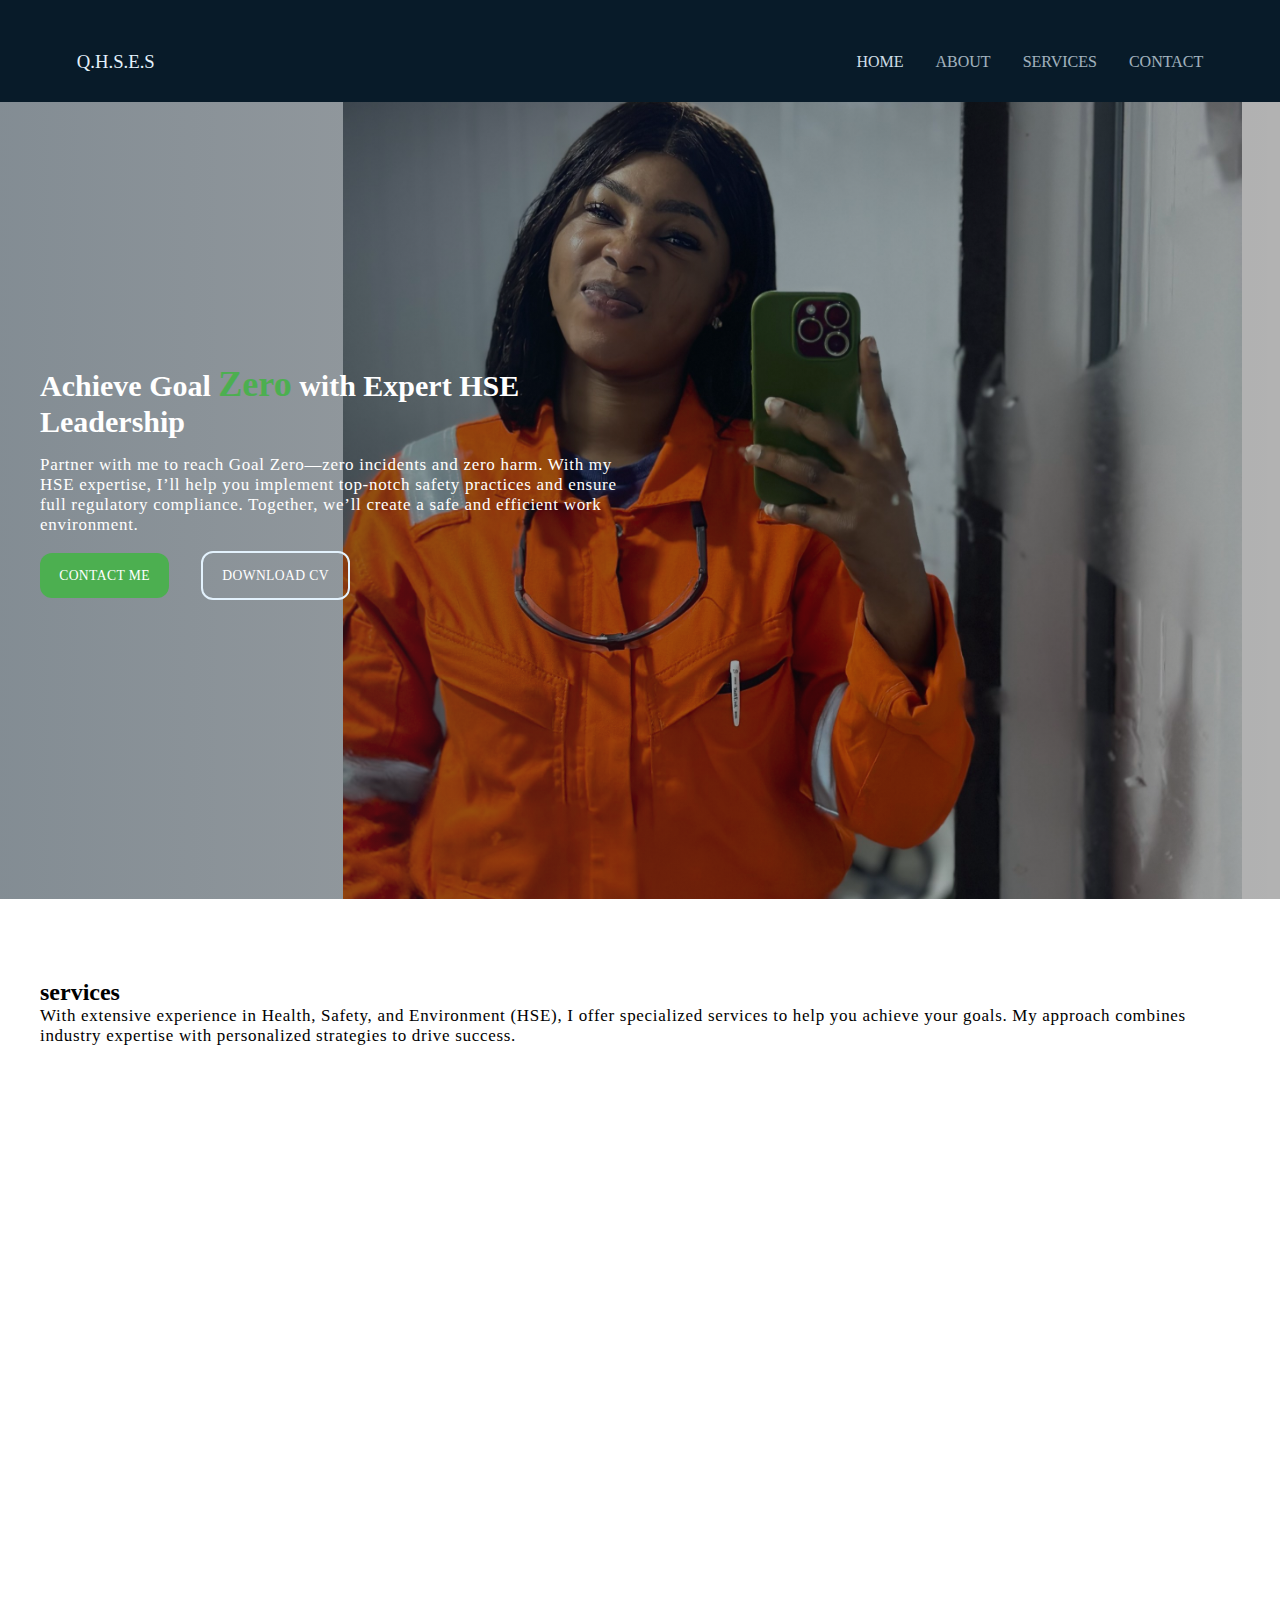
==== prototype2.html @ e3e1ec37 "working on prototype2" ====
<!DOCTYPE html>
<html lang="en">
  <head>
    <meta charset="UTF-8" />
    <meta name="viewport" content="width=device-width, initial-scale=1.0" />
    <title>Felicia Fred</title>

    <link
      rel="stylesheet"
      href="https://cdnjs.cloudflare.com/ajax/libs/font-awesome/6.6.0/css/all.min.css"
      integrity="sha512-Kc323vGBEqzTmouAECnVceyQqyqdsSiqLQISBL29aUW4U/M7pSPA/gEUZQqv1cwx4OnYxTxve5UMg5GT6L4JJg=="
      crossorigin="anonymous"
      referrerpolicy="no-referrer" />
    <link rel="stylesheet" href="page2.css" />
  </head>
  <body>
    <div class="overlay"></div>
    <header class="">
      <h3 class="reveal-logo"><a href="#home">Q.H.S.E.S</a></h3>
      <nav>
        <ul class="large-menu reveal-large-menu">
          <li><a href="#home" class="nav-links active">Home</a></li>
          <li><a href="#about" class="nav-links">about</a></li>
          <li><a href="#services" class="nav-links">services</a></li>
          <!-- <li><a href="" class="nav-links">portfolio</a></li> -->
          <li><a href="#contact" class="nav-links">contact</a></li>
        </ul>
      </nav>

      <div class="menu js-menu reveal-header-btn">
        <i class="fa-solid fa-bars"></i>
      </div>
    </header>
    <main>
      <section id="hero">
        <div class="container">
          <div class="hero-text">
            <h1>Achieve Goal <span>Zero</span> with Expert HSE Leadership</h1>
            <p class="text">
              Partner with me to reach Goal Zero—zero incidents and zero harm.
              With my HSE expertise, I’ll help you implement top-notch safety
              practices and ensure full regulatory compliance. Together, we’ll
              create a safe and efficient work environment.
            </p>
            <div class="cta">
              <a href="#" class="btn">contact me</a>
              <a href="" class="btn secondary-btn">download cv</a>
            </div>
          </div>
          <div class="hero-img">
            <img
              src="assets/felicia fred hero 2.jpeg"
              alt=""
              class="fluid-img" />
          </div>
        </div>
      </section>
      <section id="services">
        <div class="container margin-t">
          <h2>services</h2>
          <p class="text">
            With extensive experience in Health, Safety, and Environment (HSE),
            I offer specialized services to help you achieve your goals. My
            approach combines industry expertise with personalized strategies to
            drive success.
          </p>
        </div>
      </section>
    </main>

    <script src="scripts/page2.js"></script>
  </body>
</html>
---- page2.css ----
:root {
  --header-color: #003366;
  --accent-color: #4caf50;
  --text-color: #000000;
  --main-color-2: #ff9800;
  --accent-color-2: #e3f2fd;
}
* {
  padding: 0;
  margin: 0;
  box-sizing: border-box;
}
html {
  scroll-behavior: smooth;
}
a {
  text-decoration: none;
  color: var(--accent-color);
}
body {
  font-family: abril-fatface, Montserrat;
}
/* general styles */
.container {
  position: relative;
  width: 100%;
  max-width: 75rem;
  margin: 0 auto;
}

.sub-heading {
  font-size: 0.99rem;
  font-weight: 400;
  letter-spacing: 0.5px;
  text-transform: uppercase;
  padding: 0.41rem 0.72rem;
  text-transform: uppercase;
  position: relative;
  color: var(--text-color);
  transition: 0.3s ease-in;
}
.sub-heading::before {
  content: "";
  position: absolute;
  top: 0;
  left: 0;
  width: 3px;
  height: 100%;
  background-color: var(--main-color-2);
}
.cta {
  margin: 1rem 0;
  display: flex;
  gap: 2rem;
  align-items: center;
}
.btn {
  text-transform: uppercase;
  padding: 0.9rem 1.2rem;
  background-color: var(--accent-color);
  color: #fff;
  border-radius: 12px;
  font-size: 0.85rem;
  letter-spacing: 0.4px;
  text-align: center;
  display: inline-block;
  font-family: inherit;
  border: none;
  outline: none;
  transition: 0.3s;
}
.btn.secondary-btn {
  background-color: transparent;
  border: 2px solid var(--accent-color-2);
  position: relative;
}

.heading {
  font-size: 2.6rem;
  font-family: serif;
  font-weight: 500;
  margin: 0.99rem 0;
  color: var(--accent-color);
  transition: 0.3s ease-in;
  text-transform: capitalize;
}
.text {
  font-weight: 400;
  letter-spacing: 0.7px;
  font-size: 17px;
  color: var(--text-color);
}
header {
  display: flex;
  flex-wrap: wrap;
  justify-content: space-between;
  align-items: center;
  padding: 4% 6%;
  text-transform: uppercase;
  background-color: rgb(8, 27, 41);
  position: fixed;
  left: 0;
  top: 0;
  z-index: 10;
  width: 100%;
  max-height: 3vh;
  transition: 0.3s;
}
header a {
  color: var(--accent-color-2);
  transition: 0.3s;
}
header h3 a {
  font-weight: 500;
}
header.scrolled a {
  color: var(--text-color);
}
header.scrolled .btn {
  color: var(--accent-color-2);
}

header.scrolled {
  padding: 2% 6%;
  box-shadow: 0 5px 20px 0.1px rgba(0, 0, 0, 0.4);
  backdrop-filter: blur(15px);
  background-color: hsla(210, 100%, 20%, 0.295);
  max-height: 80px;
}
header nav {
  display: flex;
  align-items: center;
  justify-content: space-between;
}

.large-menu {
  display: flex;
  align-items: center;
  gap: 2rem;
}
.large-menu li {
  list-style: none;
} /* .large-menu li a{
      padding: 7px 9px;
      border-radius: 5px;
      transition: 0.3s;
  } */
/* .large-menu li a:hover{
      background-color: var(--accent-color);
      color: var(--text-color);
  } */
.nav-links {
  display: inline-block;
  /* padding: 7px 9px;
      border-radius: 5px; */

  font-weight: 400;
  z-index: 3;
  opacity: 0.7;
  transition: 0.3s;
}

.nav-links:hover,
.nav-links.active {
  opacity: 0.9;
  font-weight: 500;
}
.menu {
  display: none;
}
#hero {
  margin-top: 5rem;
  height: 91dvh;

  background: linear-gradient(
      to right,
      rgba(8, 27, 41, 0.5),
      rgba(0, 0, 0, 0.3)
    ),
    url(assets/felicia\ fred\ hero\ 2.jpeg);
  /*   background: url(assets/felicia\ fred\ hero\ 2.jpeg); */
  background-repeat: no-repeat;
  background-position: top 25% right 10%;
  background-size: contain;
}
#hero .container {
  height: 100%;
  display: flex;
  align-items: center;
}

#hero .hero-text {
  flex-basis: 50%;
  display: flex;
  flex-direction: column;
  justify-content: center;
}
.hero-text h1 {
  font-weight: 700;
  font-size: 30px;
  margin-bottom: 1rem;
  color: white;
}
.hero-text h1 span {
  color: var(--accent-color);
  font-weight: 900;
  font-size: 36px;
}

.hero-text .text {
  color: white;
}
.fluid-img {
  display: none;
}

#services {
  height: 100vh;
}
.margin-t {
  margin-top: 5rem;
}

@media (max-width: 800px) {
  .btn {
    text-transform: uppercase;
    padding: 0.9rem 1.2rem;
    background-color: var(--accent-color);
    color: #fff;
    border-radius: 7px;
    font-size: 0.85rem;
    letter-spacing: 0.4px;
    text-align: center;
    display: inline-block;
    font-family: inherit;
    border: none;
    outline: none;
    transition: 0.3s;
  }

  .text {
    font-weight: 400;
    letter-spacing: 0.7px;
    font-size: 16px;
    opacity: 0.9;
  }
  header {
    gap: 2rem;
    overflow: hidden;
    max-height: 80px;
  }
  header nav {
    order: 3;
    flex-basis: 100%;
    flex-direction: column;
  }
  .large-menu {
    flex-direction: column;
    justify-content: center;
    align-items: center;
  }
  header nav {
    position: relative;
  }
  header nav::after {
    content: "";
    position: absolute;
    width: 0%;
    height: 0.5px;
    background-color: var(--accent-color-2);
    opacity: 0.7;
    top: 0;
    left: 0;
    transition: 0.3s;
  }
  .overlay {
    width: 100vw;
    height: 100vh;
    top: 0;
    left: 0;
    position: fixed;
    background-color: rgba(0, 0, 0, 0.7);
    z-index: 6;
    opacity: 0;
    transition: 0.3s;
    pointer-events: none;
  }

  body.open header {
    max-height: 655px;
  }
  body.open header nav::after {
    width: 100%;
    opacity: 0.7;
  }

  body.open .overlay {
    opacity: 1;
    pointer-events: auto;
  }
  .menu {
    display: block;
    color: var(--accent-color-2);
    font-size: larger;
  }
  .nav-links {
    margin: 1.5rem 0;
    font-weight: 500;
  }

  #hero {
    margin-top: 0;
    height: 91dvh;
    display: flex;
    align-items: center;
    flex-direction: column;
    justify-content: center;
    background: linear-gradient(rgba(8, 27, 41, 0.5), rgba(0, 0, 0, 0.3));

    /*   background: url(assets/felicia\ fred\ hero\ 2.jpeg); */
    /*  background-repeat: no-repeat;
    background-position: top 25% right 10%;
    background-size: contain; */
  }
  #hero .container {
    height: 100%;
    flex-direction: column;
    padding: 20% 6% 0;
  }

  #hero .hero-text {
    flex-basis: 100%;
    display: flex;
    flex-direction: column;
    justify-content: center;
  }
  .hero-text h1 {
    font-weight: 700;
    font-size: 27px;
    margin-bottom: 1rem;
    color: white;
  }
  .hero-text h1 span {
    color: var(--accent-color);
    font-weight: 900;
    font-size: 32px;
  }
  .hero-text .text {
    color: white;
  }

  .fluid-img {
    display: block;
    width: 100%;
    border-radius: 20px;
  }
}
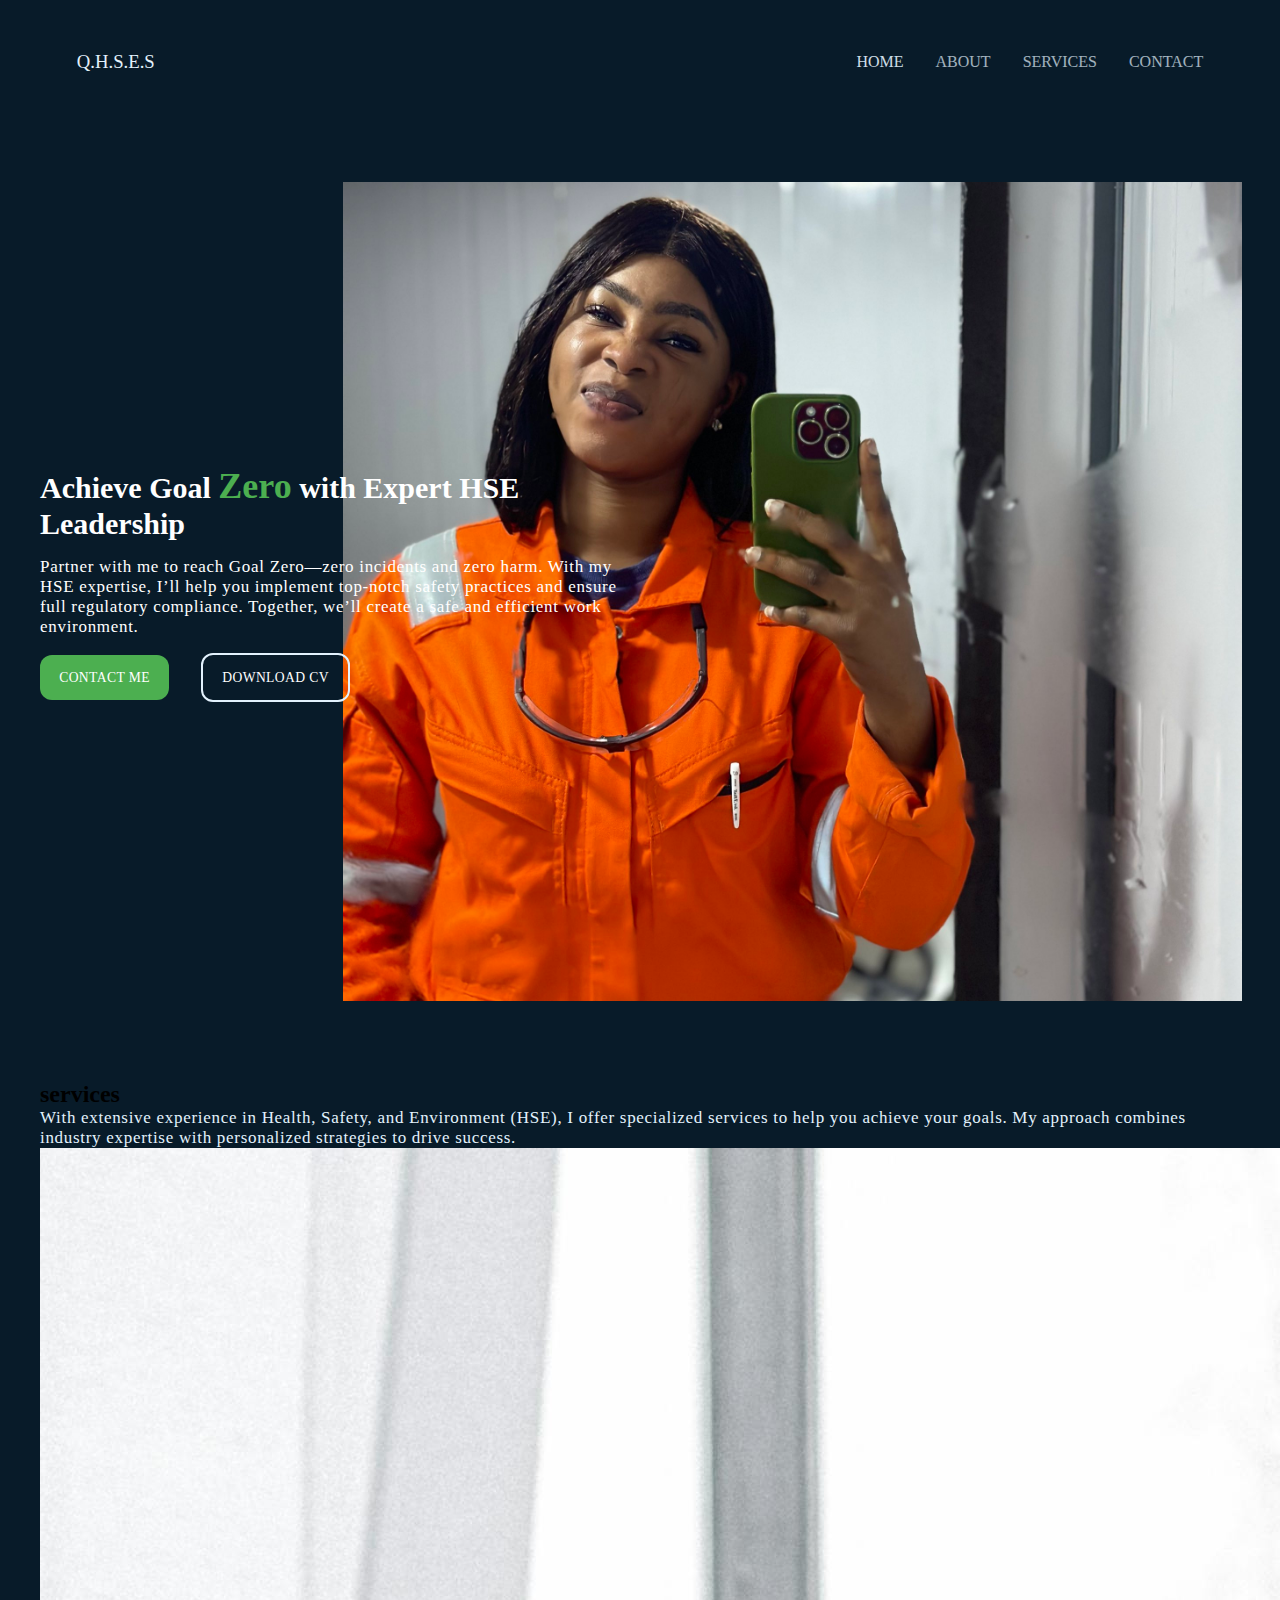
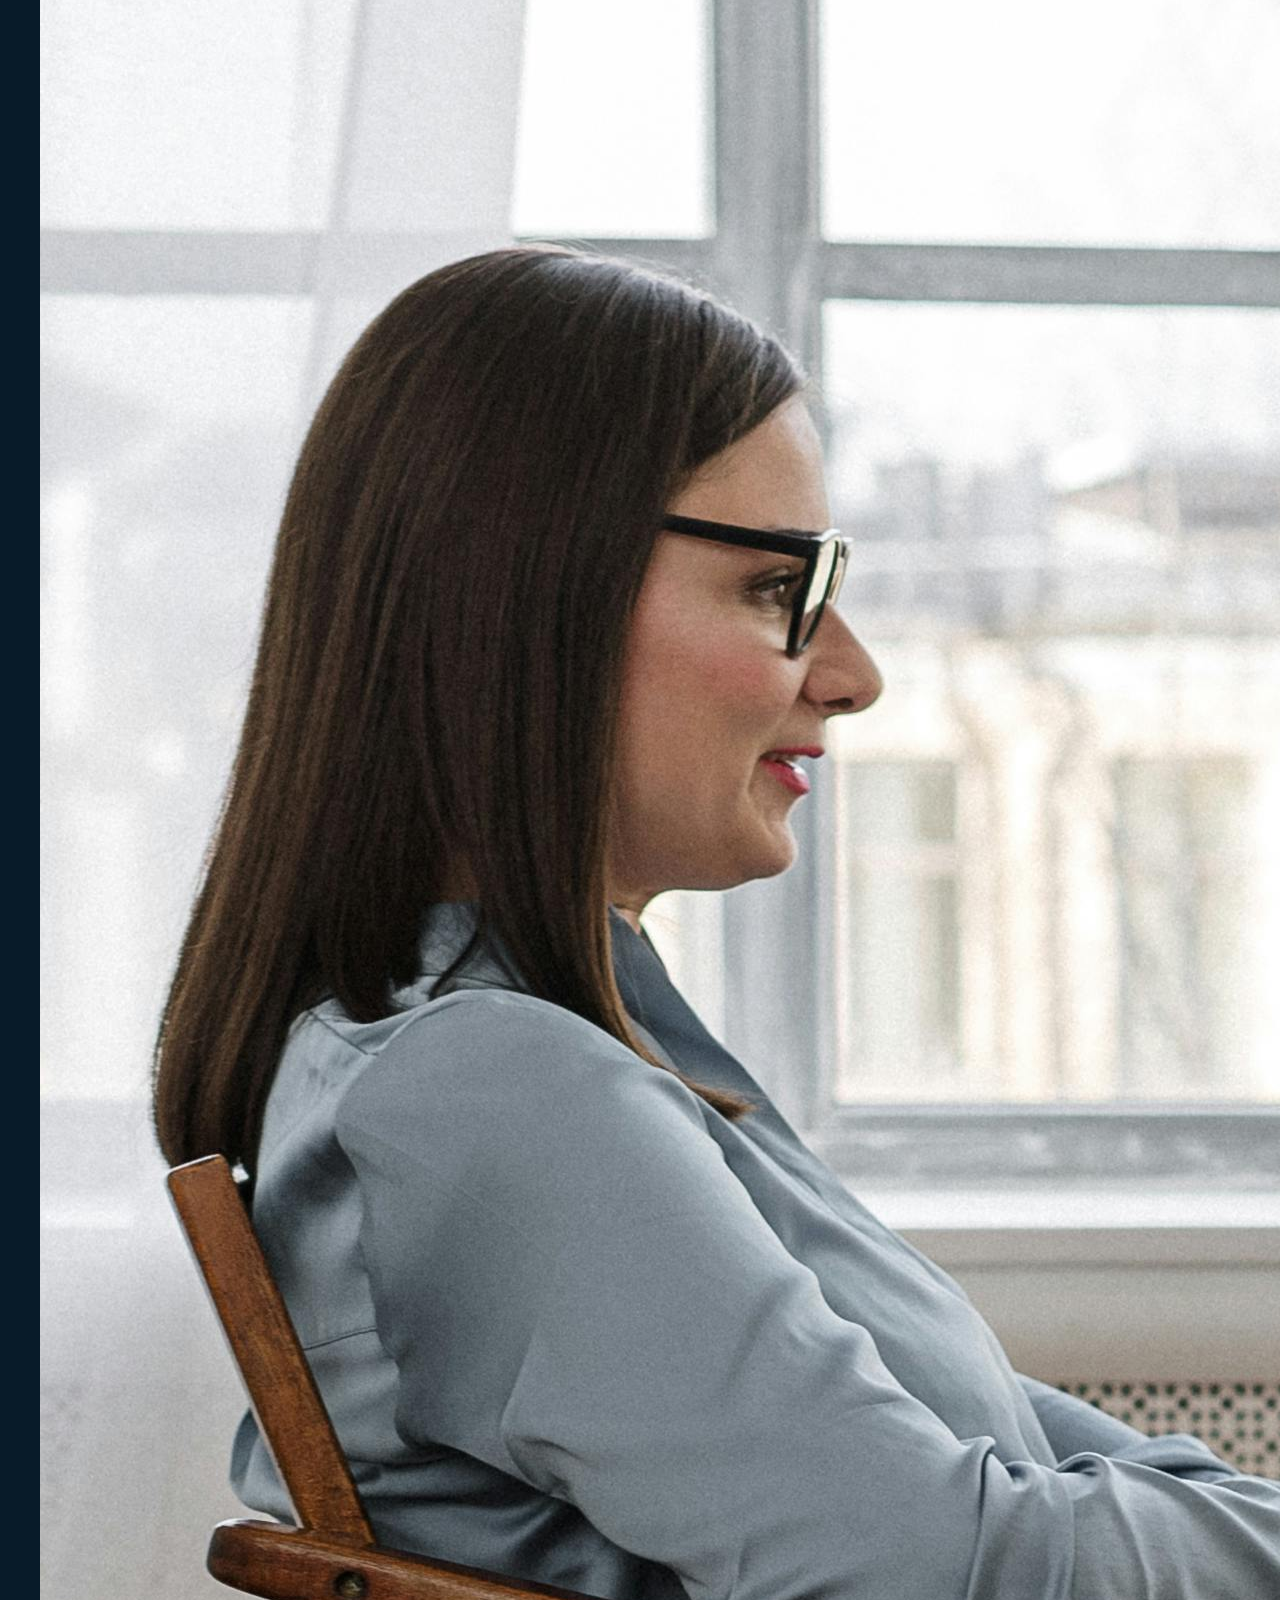
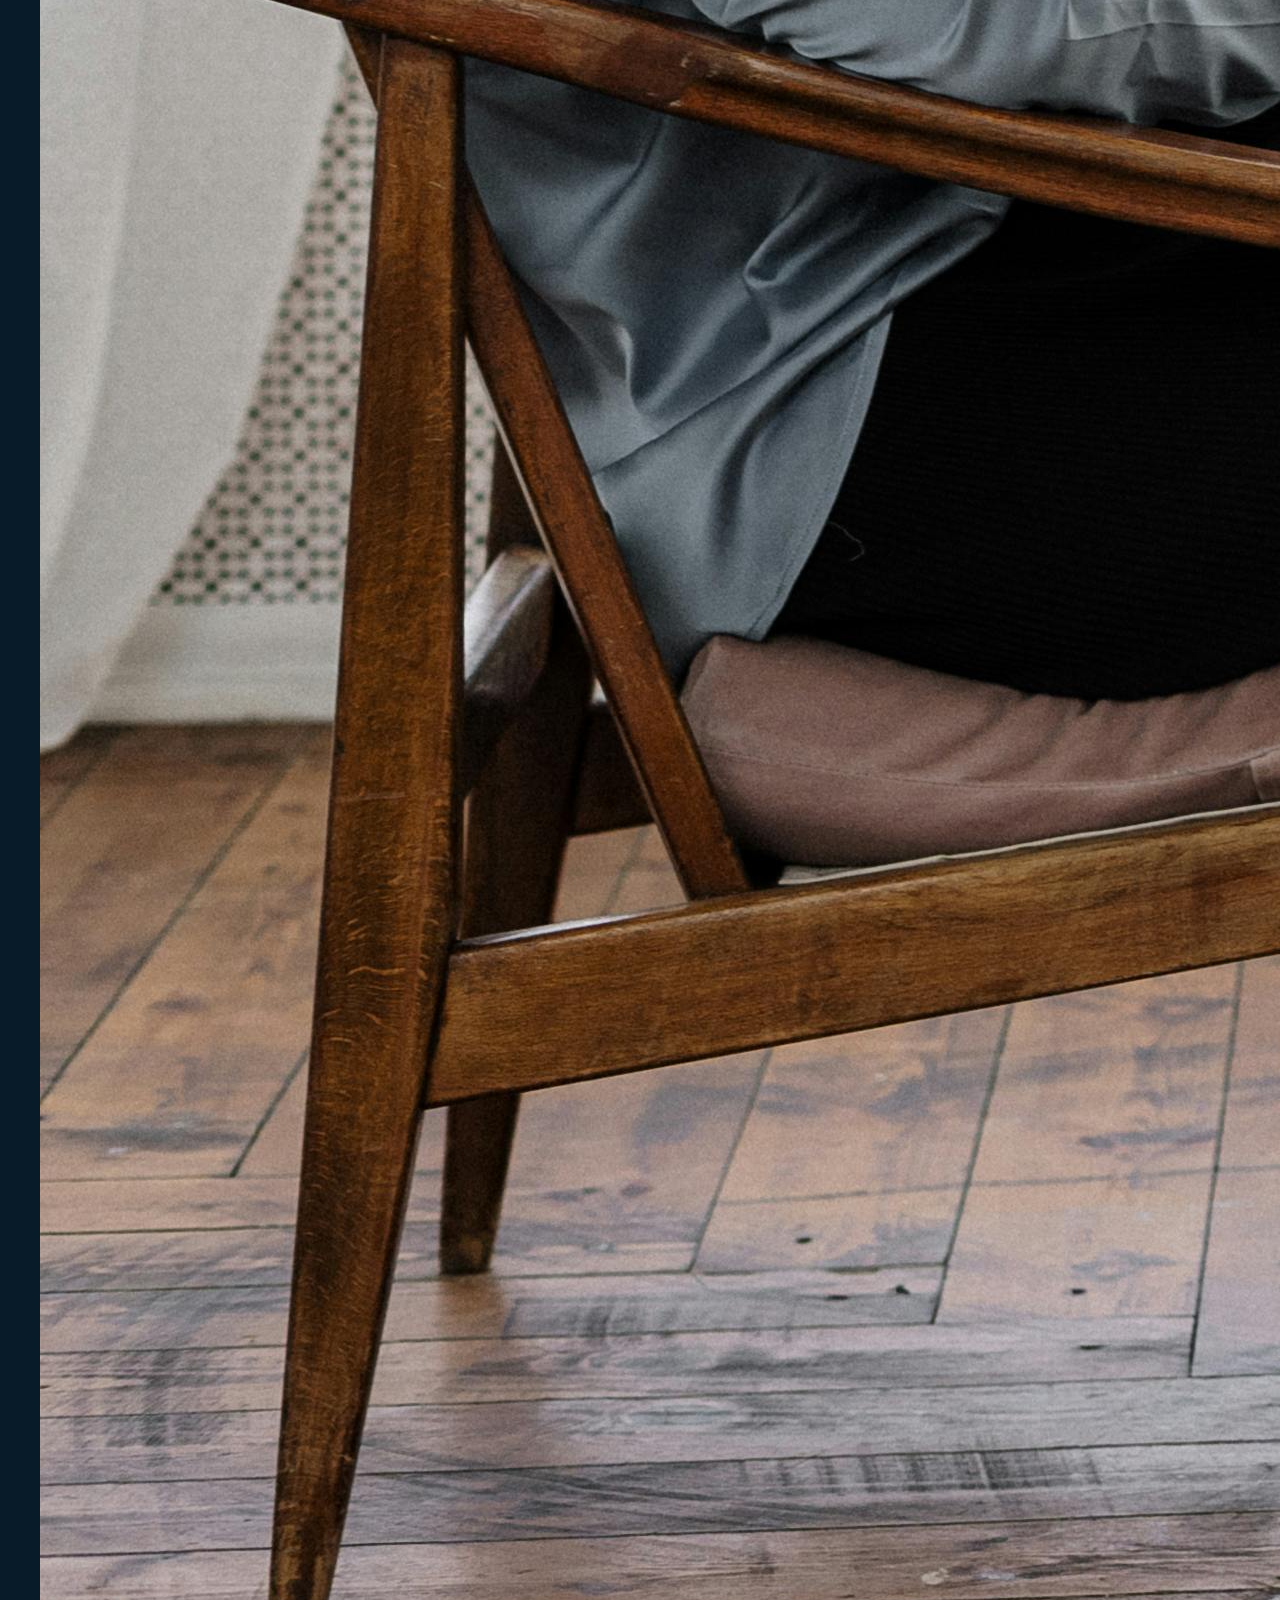
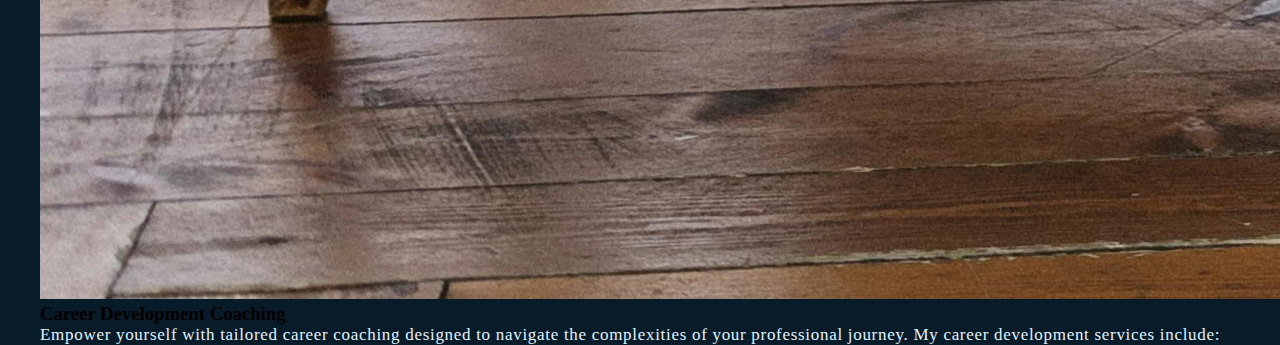
==== commit dd4e2797: "made prototype3" ====
--- a/prototype2.html
+++ b/prototype2.html
@@ -64,6 +64,43 @@
             approach combines industry expertise with personalized strategies to
             drive success.
           </p>
+          <div class="flex-column">
+            <div class="service-item">
+              <div class="img-container">
+                <img
+                  src="./assets/carrer counseling.jpg"
+                  alt="career development coaching" />
+              </div>
+              <h3>Career Development Coaching</h3>
+              <p class="text">
+                Empower yourself with tailored career coaching designed to
+                navigate the complexities of your professional journey. My
+                career development services include:
+              </p>
+            </div>
+            <div class="service-item">
+              <div class="img-container">
+                <img src="./assets/CAT.jpeg" alt="Project Management" />
+              </div>
+              <h3>Project Management</h3>
+              <p class="text">
+                Empower yourself with tailored career coaching designed to
+                navigate the complexities of your professional journey. My
+                career development services include:.
+              </p>
+            </div>
+            <div class="service-item">
+              <div class="img-container">
+                <img src="./assets/CAT.jpeg" alt="Project Management" />
+              </div>
+              <h3>Project Management</h3>
+              <p class="text">
+                Empower yourself with tailored career coaching designed to
+                navigate the complexities of your professional journey. My
+                career development services include:.
+              </p>
+            </div>
+          </div>
         </div>
       </section>
     </main>
--- a/page2.css
+++ b/page2.css
@@ -19,6 +19,7 @@
 }
 body {
   font-family: abril-fatface, Montserrat;
+  background-color: rgb(8, 27, 41);
 }
 /* general styles */
 .container {
@@ -88,7 +89,7 @@
   font-weight: 400;
   letter-spacing: 0.7px;
   font-size: 17px;
-  color: var(--text-color);
+  color: var(--accent-color-2);
 }
 header {
   display: flex;
@@ -97,10 +98,10 @@
   align-items: center;
   padding: 4% 6%;
   text-transform: uppercase;
-  background-color: rgb(8, 27, 41);
-  position: fixed;
+  background-color: transparent;
+  /*   position: fixed;
   left: 0;
-  top: 0;
+  top: 0; */
   z-index: 10;
   width: 100%;
   max-height: 3vh;
@@ -172,12 +173,11 @@
   margin-top: 5rem;
   height: 91dvh;
 
-  background: linear-gradient(
+  background:/*  linear-gradient(
       to right,
       rgba(8, 27, 41, 0.5),
       rgba(0, 0, 0, 0.3)
-    ),
-    url(assets/felicia\ fred\ hero\ 2.jpeg);
+    ), */ url(assets/felicia\ fred\ hero\ 2.jpeg);
   /*   background: url(assets/felicia\ fred\ hero\ 2.jpeg); */
   background-repeat: no-repeat;
   background-position: top 25% right 10%;
@@ -215,10 +215,17 @@
 }
 
 #services {
-  height: 100vh;
 }
 .margin-t {
   margin-top: 5rem;
+}
+
+.flex-column {
+  display: flex;
+  align-items: center;
+  justify-content: space-between;
+}
+.service-item {
 }
 
 @media (max-width: 800px) {
